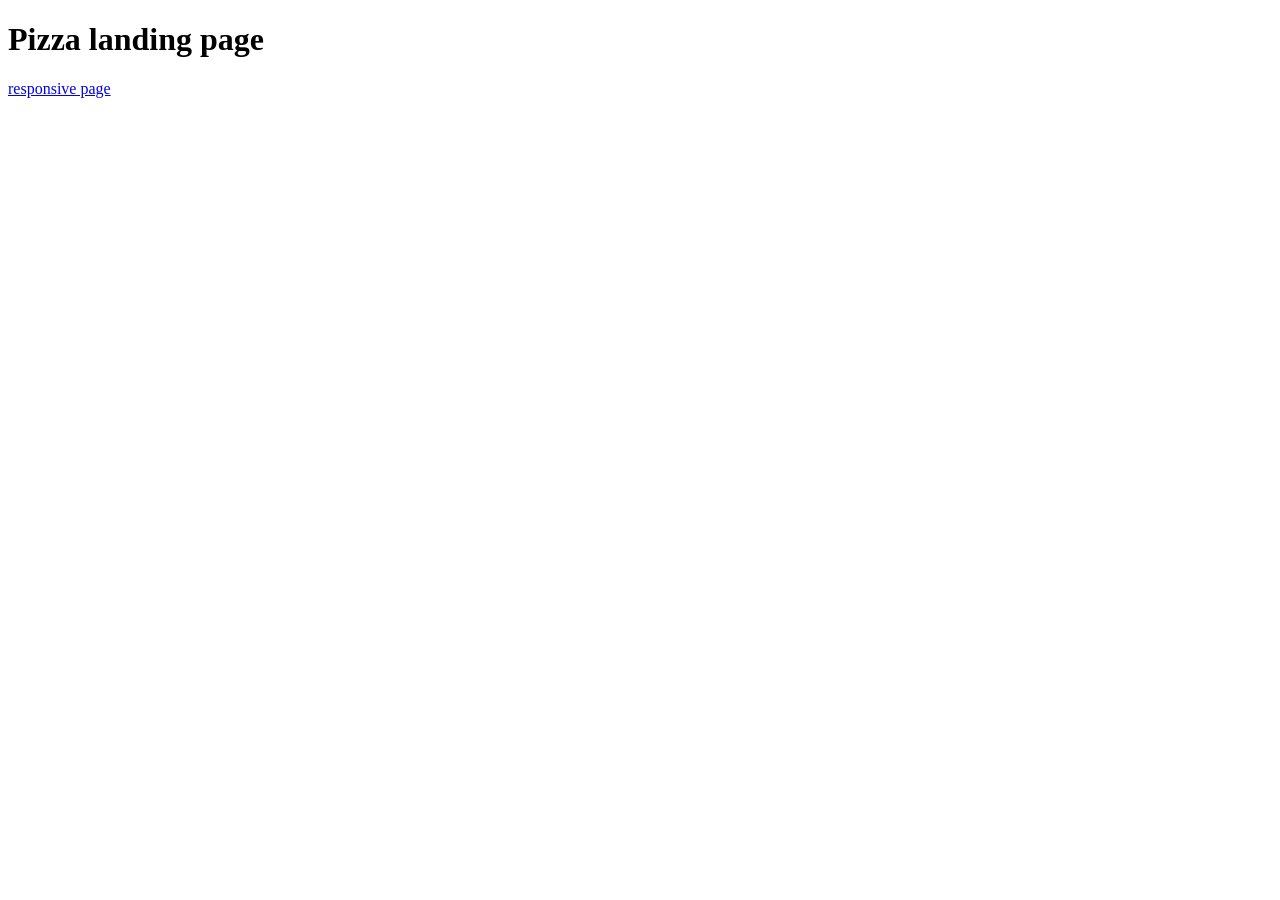
==== index.html @ c0f756b2 "pizza commit" ====
<!DOCTYPE html>
<html lang="en">
<head>
    <meta charset="UTF-8">
    <meta http-equiv="X-UA-Compatible" content="IE=edge">
    <meta name="viewport" content="width=device-width, initial-scale=1.0">
    <title>Document</title>
</head>
<body>
    <h1>Pizza landing page</h1>
    <div>
        <a href="mypizza.html">responsive page</a>
    </div>
</body>
</html>
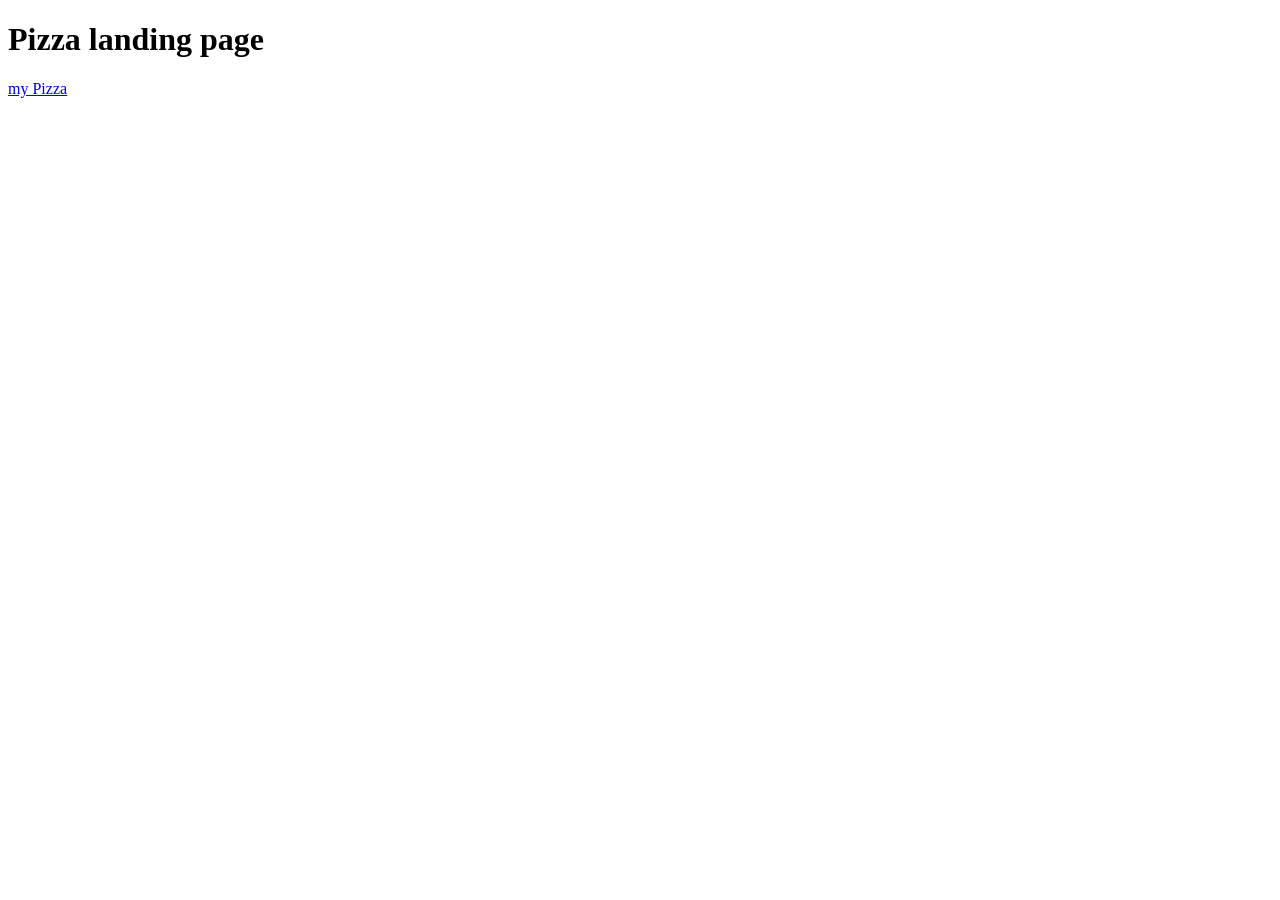
==== commit 7e30441d: "pizza commiy" ====
--- a/index.html
+++ b/index.html
@@ -9,7 +9,7 @@
 <body>
     <h1>Pizza landing page</h1>
     <div>
-        <a href="mypizza.html">responsive page</a>
+        <a href="mypizza.html">my Pizza</a>
     </div>
 </body>
 </html>
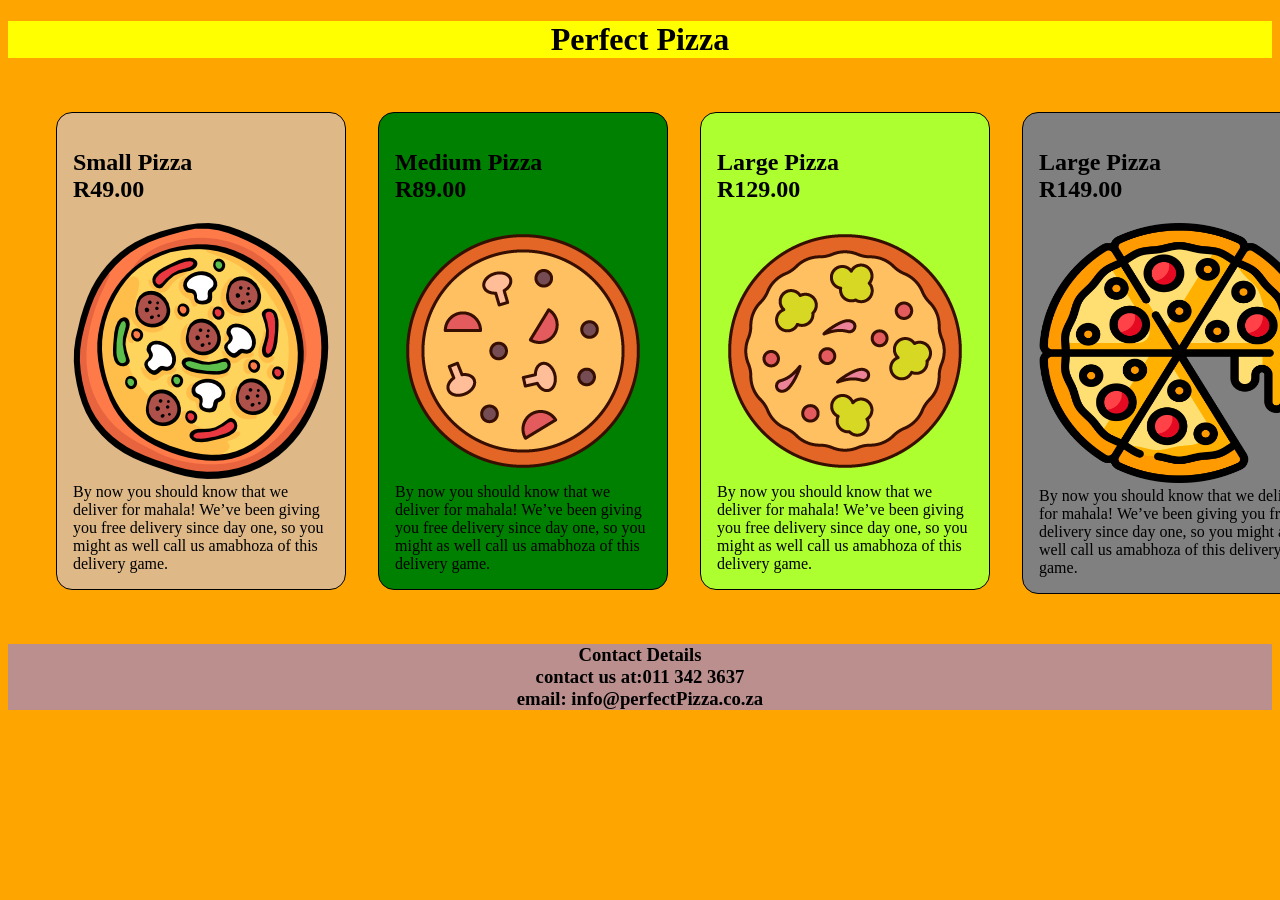
==== commit cf10a056: "piza commit" ====
--- a/index.html
+++ b/index.html
@@ -4,12 +4,72 @@
     <meta charset="UTF-8">
     <meta http-equiv="X-UA-Compatible" content="IE=edge">
     <meta name="viewport" content="width=device-width, initial-scale=1.0">
-    <title>Document</title>
+    <title>Pizza parmflate</title>
+    <link rel="stylesheet" href="style.css">
 </head>
 <body>
-    <h1>Pizza landing page</h1>
+    <h1>Perfect Pizza</h1>
+    <div class="container">
+        <div class="Pizzas">
+     
+            <div>
+                <div class="Small_pizza">
+                    <h2>Small Pizza
+                        <div>R49.00</div>
+                    </h2>
+                    <img src="images/firstpic.png" alt="">
+                    By now you should know that we deliver for mahala! We’ve been giving you free delivery since day one, so you might as well call us amabhoza of this delivery game. 
+                </div>
+            </div>
+
+            <div>
+                <div class="Medium_pizza">
+                    <h2>Medium Pizza
+                        <div>R89.00</div>
+                    </h2>
+                    <img src="images/forthpic.png" alt="">
+                    By now you should know that we deliver for mahala! We’ve been giving you free delivery since day one, so you might as well call us amabhoza of this delivery game. 
+                </div>
+            </div>
+
+            <div>
+                <div class="Large_pizza">
+                    <h2>Large Pizza
+                        <div>R129.00</div>
+                    </h2>
+                    <img src="images/thirdpic.png" alt="">
+                    By now you should know that we deliver for mahala! We’ve been giving you free delivery since day one, so you might as well call us amabhoza of this delivery game. 
+                </div>
+            </div>
+
+            <div>
+                <div class="Larged_pizza">
+                    <h2>Large Pizza
+                        <div>R149.00</div>
+                    </h2>
+                    <img src="images/secpic.png" alt="" width="280" height="260">
+                    By now you should know that we deliver for mahala! We’ve been giving you free delivery since day one, so you might as well call us amabhoza of this delivery game. 
+                </div>
+            </div>
+
+        </div>
+    </div>
     <div>
-        <a href="mypizza.html">my Pizza</a>
+
+        <h3> 
+            <div>
+                Contact Details
+            </div>
+            <div>
+                contact us at:011 342 3637 
+            </div>
+            <div>
+                email: info@perfectPizza.co.za
+            </div>
+        </h3>
+
     </div>
+    
+        
 </body>
 </html>
--- a/style.css
+++ b/style.css
@@ -0,0 +1,53 @@
+body{
+    background-color: orange;
+}
+h1{
+    background-color: yellow;
+    text-align: center;
+}
+h3{
+    text-align: center;
+    background-color: rosybrown;
+}
+.img{
+    width: 150px;
+    height: 150px;
+
+}
+.Small_pizza{
+    border: 1px solid black;
+    padding: 1em;
+    margin:  1em;
+    border-radius: 1em;
+    background-color: burlywood;
+}
+.Medium_pizza{
+    border: 1px solid black;
+    padding:  1em;
+    margin:  1em;
+    border-radius: 1em;
+    background-color: green;
+}
+.Large_pizza{
+    border: 1px solid black;
+    padding:  1em;
+    margin:  1em;
+    border-radius: 1em;
+    background-color: greenyellow;
+}
+.Larged_pizza{
+    border: 1px solid black;
+    padding: 1em;
+    margin: 1em;
+    border-radius: 1em;
+    background-color: grey;
+}
+@media (min-width: 768px) {
+    .Pizzas{
+    display: flex;
+    padding: 1em;
+    margin: 1em;
+    max-width: fit-content;
+    }
+    
+}
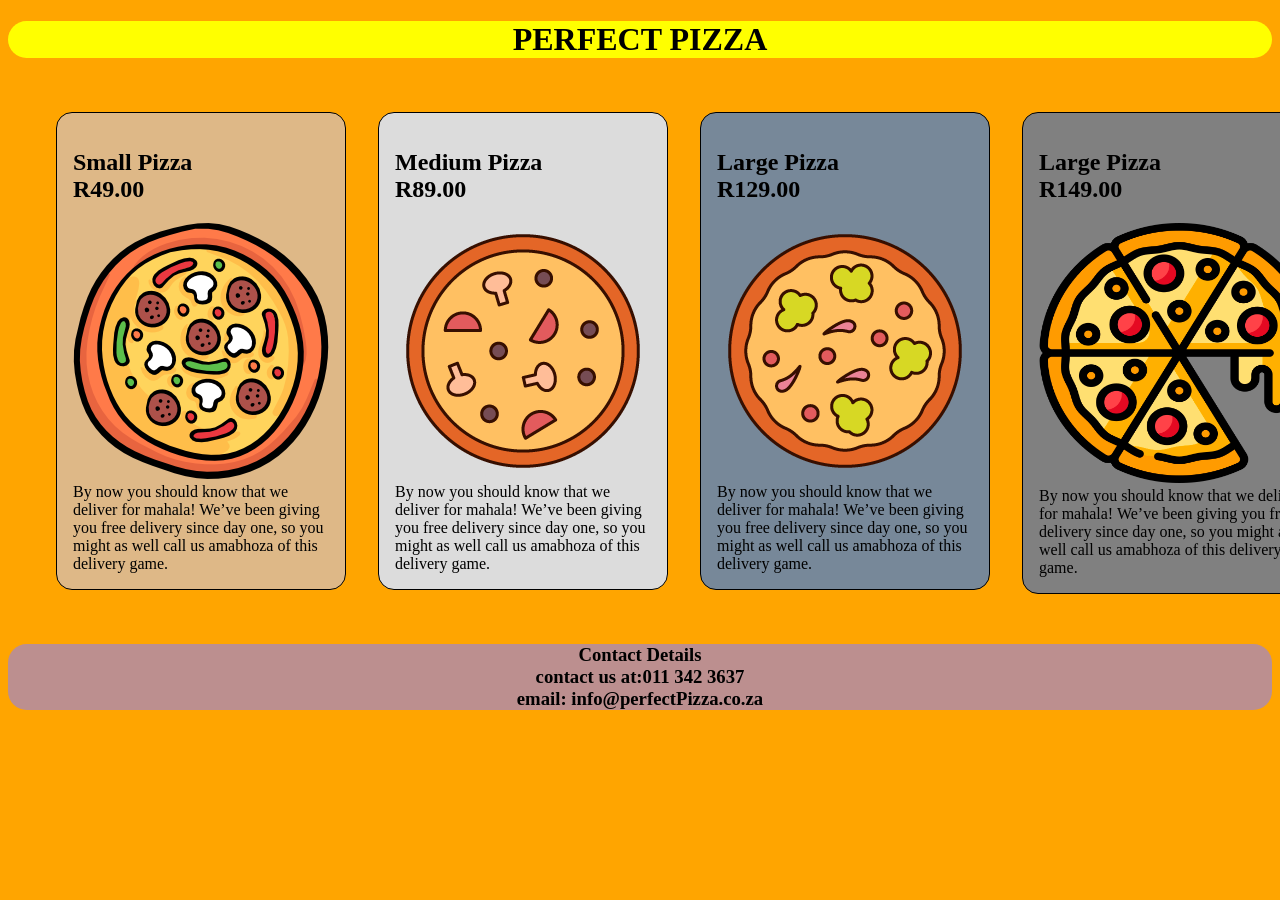
==== commit 1004baa8: "pizza commit" ====
--- a/index.html
+++ b/index.html
@@ -8,7 +8,7 @@
     <link rel="stylesheet" href="style.css">
 </head>
 <body>
-    <h1>Perfect Pizza</h1>
+    <h1>PERFECT PIZZA</h1>
     <div class="container">
         <div class="Pizzas">
      
--- a/style.css
+++ b/style.css
@@ -4,10 +4,12 @@
 h1{
     background-color: yellow;
     text-align: center;
+    border-radius: 1em;
 }
 h3{
     text-align: center;
     background-color: rosybrown;
+    border-radius: 1em;
 }
 .img{
     width: 150px;
@@ -26,14 +28,14 @@
     padding:  1em;
     margin:  1em;
     border-radius: 1em;
-    background-color: green;
+    background-color: gainsboro;
 }
 .Large_pizza{
     border: 1px solid black;
     padding:  1em;
     margin:  1em;
     border-radius: 1em;
-    background-color: greenyellow;
+    background-color: lightslategray;
 }
 .Larged_pizza{
     border: 1px solid black;
